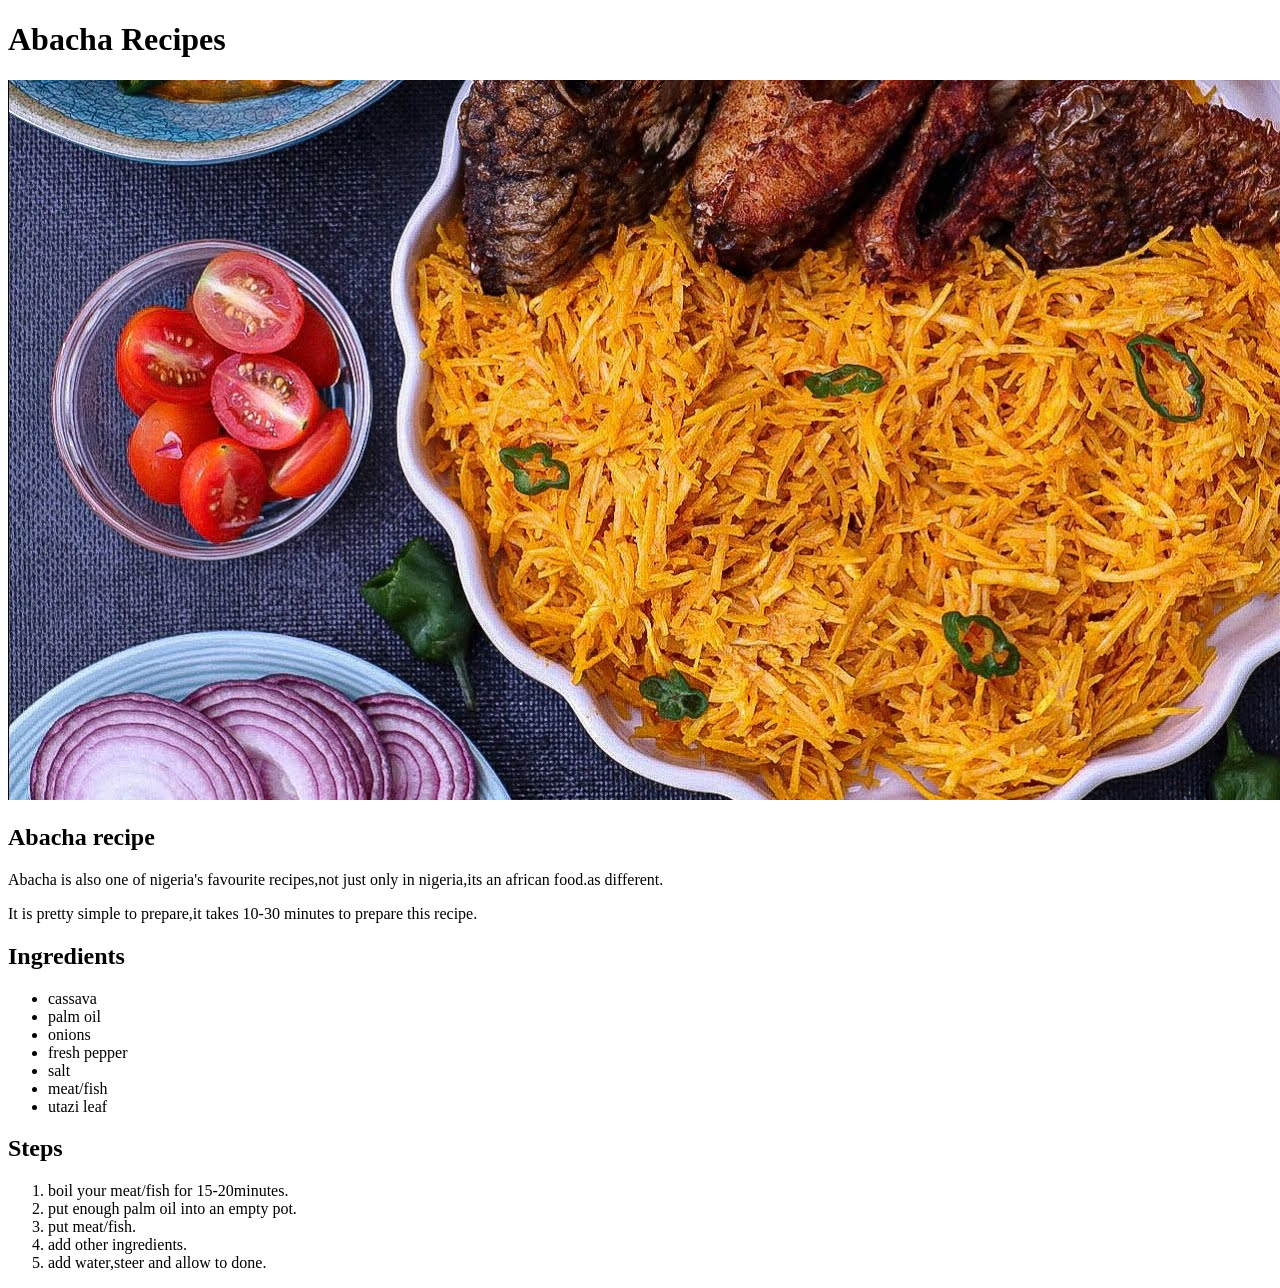
==== recipes/abacha.html @ d4e02d21 "My first recipe odin project" ====
<!DOCTYPE html>
<html lang="en">

<head>

    <meta charset="utf-8">
    <title>Abacha recipe</title>

</head>

<body>

    <h1>Abacha Recipes</h1>
        <img src="../recipes images/abacha 1.jpg" alt="abacha delicacy">

            <h2>Abacha recipe</h2>
                <p>Abacha is also one of nigeria's favourite recipes,not just 
            only in nigeria,its an african food.as different.</p>
                <p>It is pretty simple to prepare,it takes 10-30 minutes to prepare this recipe.</p>

        <h2>Ingredients</h2>
            <ul>
                <li>cassava</li>
                <li>palm oil</li>
                <li>onions</li>
                <li>fresh pepper</li>
                <li>salt</li>
                <li>meat/fish</li>
                <li>utazi leaf</li>
            </ul>
        <h2>Steps</h2>
            <ol>
                <li>boil your meat/fish for 15-20minutes.</li>
                <li>put enough palm oil into an empty pot.</li>
                <li>put meat/fish.</li>
                <li>add other ingredients.</li>
                <li>add water,steer and allow to done.</li>
            </ol>
</body>
</html>
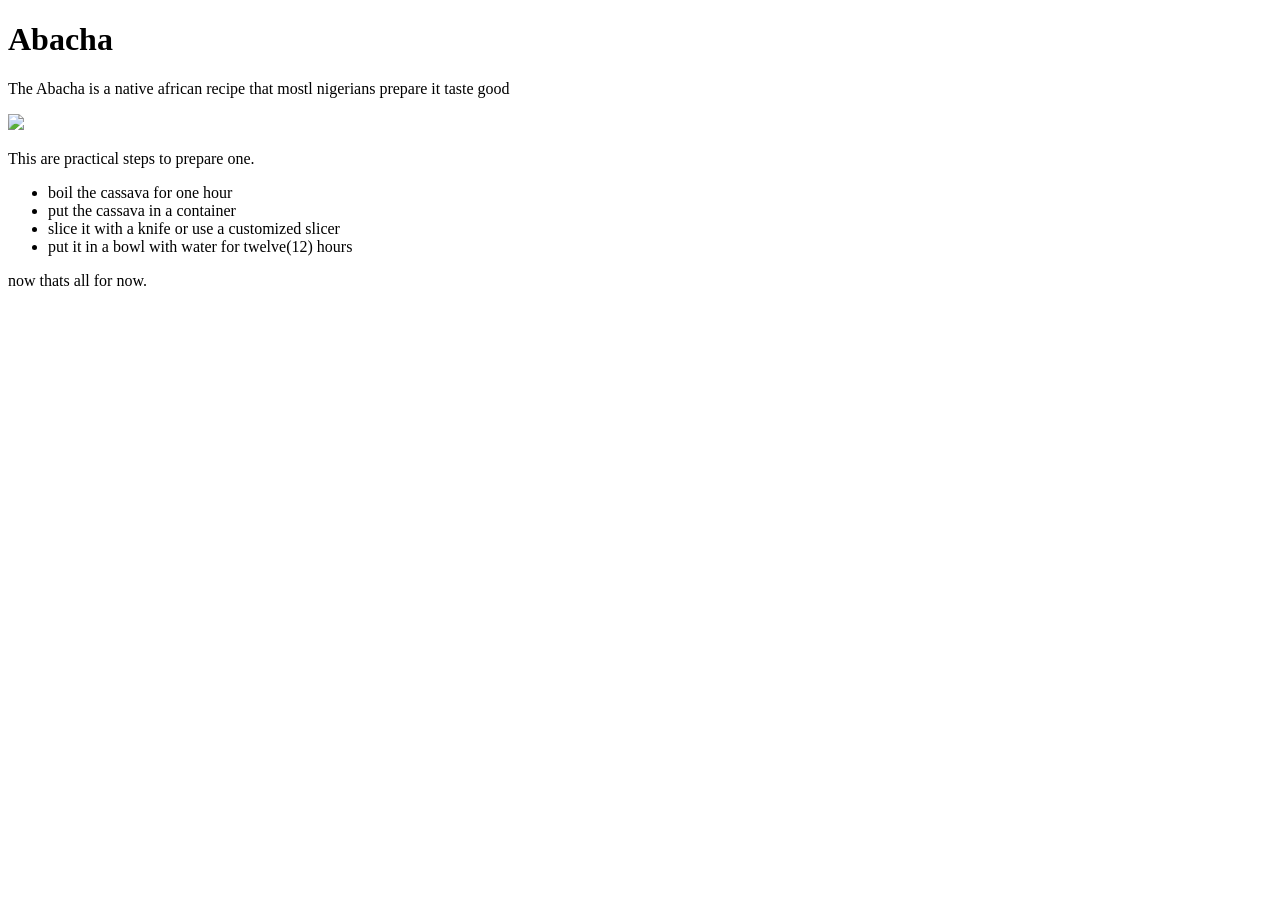
==== commit 80375c40: "My recipe project" ====
--- a/recipes/abacha.html
+++ b/recipes/abacha.html
@@ -1,40 +1,20 @@
 <!DOCTYPE html>
 <html lang="en">
-
-<head>
-
-    <meta charset="utf-8">
-    <title>Abacha recipe</title>
-
-</head>
-
-<body>
-
-    <h1>Abacha Recipes</h1>
-        <img src="../recipes images/abacha 1.jpg" alt="abacha delicacy">
-
-            <h2>Abacha recipe</h2>
-                <p>Abacha is also one of nigeria's favourite recipes,not just 
-            only in nigeria,its an african food.as different.</p>
-                <p>It is pretty simple to prepare,it takes 10-30 minutes to prepare this recipe.</p>
-
-        <h2>Ingredients</h2>
-            <ul>
-                <li>cassava</li>
-                <li>palm oil</li>
-                <li>onions</li>
-                <li>fresh pepper</li>
-                <li>salt</li>
-                <li>meat/fish</li>
-                <li>utazi leaf</li>
-            </ul>
-        <h2>Steps</h2>
-            <ol>
-                <li>boil your meat/fish for 15-20minutes.</li>
-                <li>put enough palm oil into an empty pot.</li>
-                <li>put meat/fish.</li>
-                <li>add other ingredients.</li>
-                <li>add water,steer and allow to done.</li>
-            </ol>
-</body>
-</html>+    <head>
+        <meta charset="UTF-8">
+        <title>Abacha</title>
+    </head>
+    <body>
+        <h1>Abacha</h1>
+        <p>The Abacha is a native african recipe that mostl nigerians prepare it taste good</p>
+        <img src="../recipe_images/Abacha image.jpg" width="">
+        <br>
+        <p>This are practical steps to prepare one.</p>
+        <ul>
+            <li>boil the cassava for one hour</li>
+            <li>put the cassava in a container</li>
+            <li>slice it with a knife or use a customized slicer</li>
+            <li>put it in a bowl with water for twelve(12) hours</li>
+        </ul>
+        <p>now thats all for now.</p>
+    </body>
